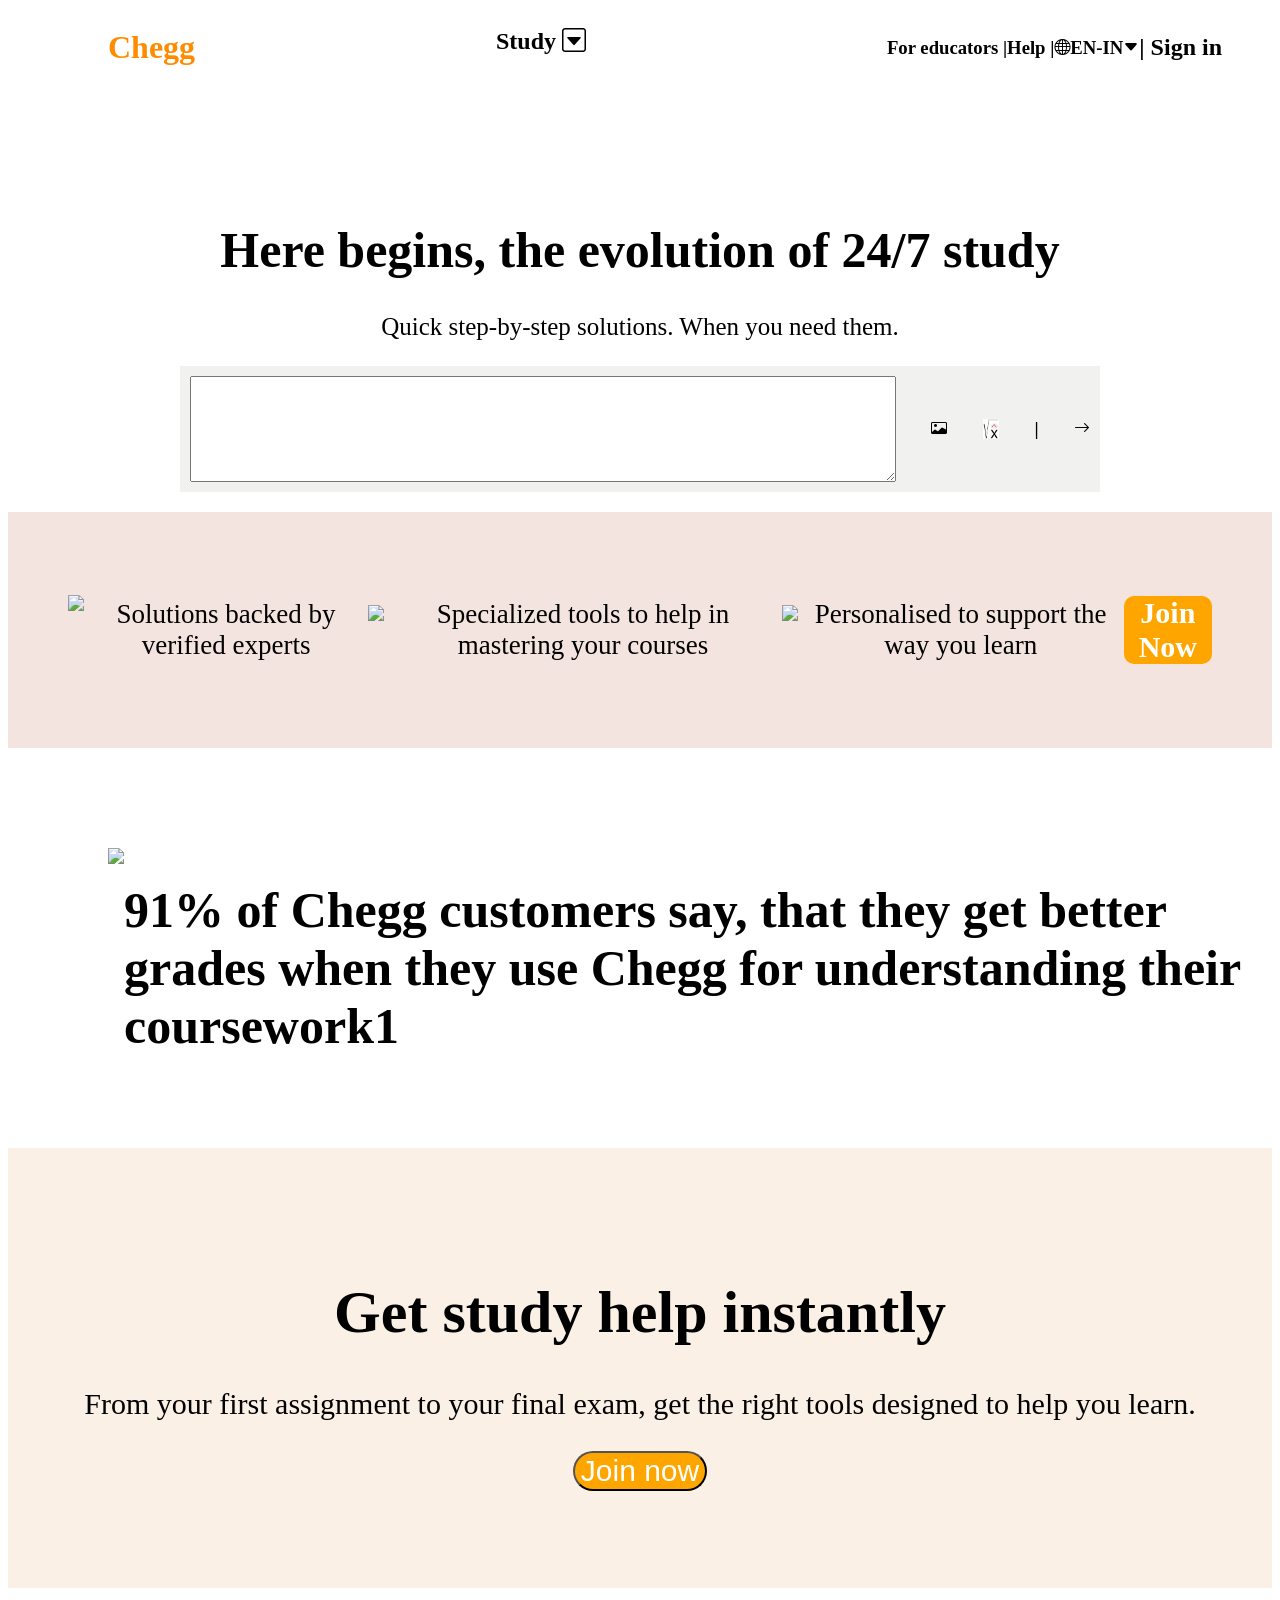
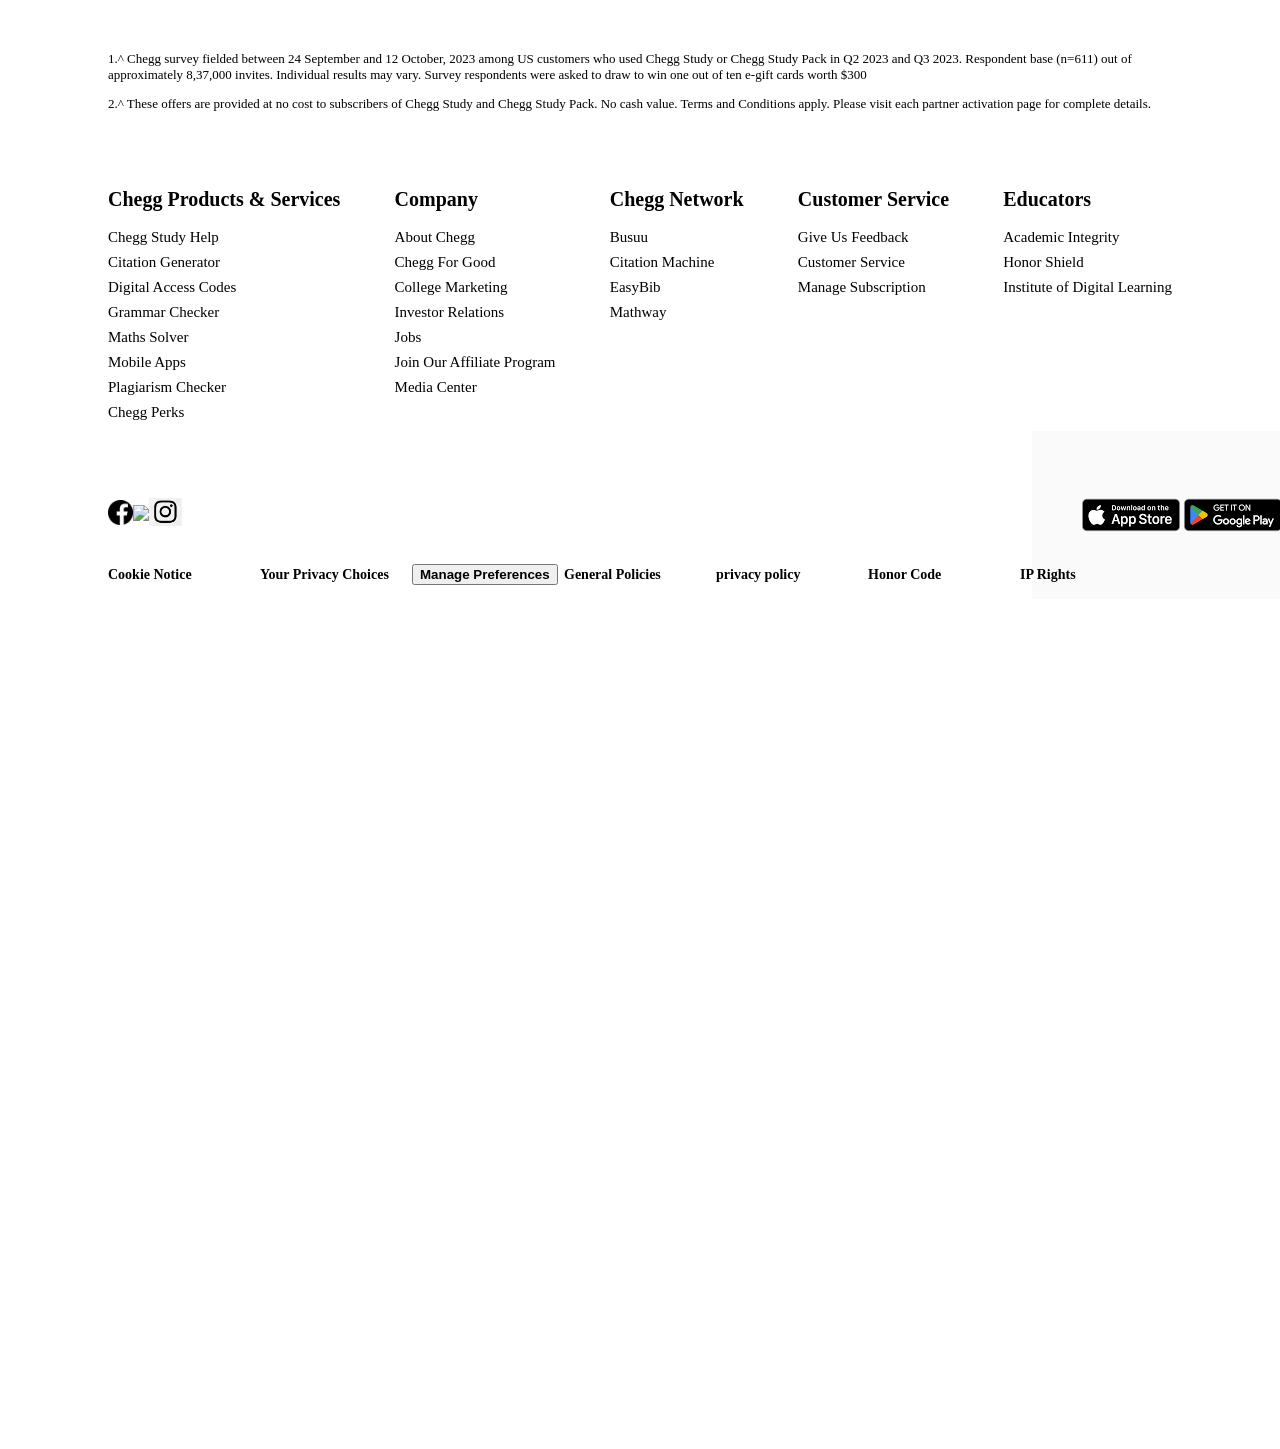
==== chegg.html @ 65d4094f "chegg" ====
<!DOCTYPE html>
<html lang="en">

<head>
    <meta charset="UTF-8">
    <meta name="viewport" content="width=device-width, initial-scale=1.0">
    <title>Document</title>
    <link rel="stylesheet" href="./chegg.css">
</head>

<body>


    <div class="bharu">
        <h1>Chegg</h1>
        <h2>Study <i class="bi bi-caret-down-square"></i></h2>
        <div class="bha">
            <h3>For educators |</h3>
            <h3>Help |</h3>
            <i class="bi bi-globe"></i>
            <h3>EN-IN</h3>
            <i class="bi bi-caret-down-fill"></i>
            <h2>| Sign in</h2>
        </div>
    </div>

    <div class="bharuuu">
        <h1>Here begins, the evolution of 24/7 study</h1>
        <p>Quick step-by-step solutions. When you need them.</p>
    </div>
    <div class="jyo">
        <textarea class="text-area" name="" id=""></textarea>
        <i class="bi bi-card-image"></i>
        <img src="[data-uri]"
            height=20px&width=20px>
        <h3>|</h3>
        <i class="bi bi-arrow-right"></i>
    </div>


    </div>
    <div class="cut">
        <div class="icon-flex">

        </div>
    </div>
    <div class="red">
        <div class="y">
            <img src="https://marketing-assets.chegg.com/ZYPTD8JS/at/qx6fwrkr6xbhjbfnhfzvtt3/0818-SOHPUAE-Icon1dktp-1-updated.png?auto=webp&fit=bounds&optimize=high&width=1000"
                height="70" &width=70 />
            <p>Solutions backed by verified experts</p>
        </div>
        <div class="y">
            <img src="https://marketing-assets.chegg.com/ZYPTD8JS/at/hfcjxsx72wjxsr8gswfb6nnb/0818-SOHPUAE-Icon2dktp-1-updated.png?auto=webp&fit=bounds&optimize=height=100&width=100"
                height="50" &width=50 />
            <p>Specialized tools to help in mastering your courses</p>
        </div>
        <div class="y">
            <img src="https://marketing-assets.chegg.com/ZYPTD8JS/at/f5ff4tzpc4mfgrv3b4bt59/0818-SOHPUAE-Icon3-updated-new.png?auto=webp&fit=bounds&optimize=heigh&width=100"
                height="50" &width=50 />
            <p>Personalised to support the way you learn</p>
        </div>
        <div class="y">
            <h1>Join Now</h1>
        </div>
    </div>
    <div class="rose">
        <img
            src="https://marketing-assets.chegg.com/ZYPTD8JS/at/r8ccjcnrgzct69tmvz5q5sw8/0818-SOHPUAE-StatisticImage.png?auto=webp&fit=bounds&optimize=high&width=800" height="300px" >
        <h1>91% of Chegg customers say, that they get better grades when they use Chegg for understanding their
            coursework1</h1>
    </div>
    <div class="cat">
        <h1>Get study help instantly</h1>
        <p>From your first assignment to your final exam, get the right tools designed to help you learn.</p>
        <button>Join now</button>
    </div>
    <div class="padhu">
        <p>1.^ Chegg survey fielded between 24 September and 12 October, 2023 among US customers who used Chegg
            Study or Chegg Study Pack in Q2 2023 and Q3 2023. Respondent base (n=611) out of approximately 8,37,000
            invites. Individual results may vary. Survey respondents were asked to draw to win one out of ten e-gift
            cards worth $300</p>
        <p>2.^ These offers are provided at no cost to subscribers of Chegg Study and Chegg Study Pack. No cash
            value. Terms and Conditions apply. Please visit each partner activation page for complete details.</p>
    </div>
    <div class="bjpv">
        <div class="ppp">
            <h1>Chegg Products & Services</h1>
            <div class="bb">
                <div class="bb">Chegg Study Help</div>
                <div class="bb">Citation Generator</div>
                <div class="bb">Digital Access Codes</div>
                <div class="bb">Grammar Checker</div>
                <div class="bb">Maths Solver</div>
                <div class="bb">Mobile Apps</div>
                <div class="bb">Plagiarism Checker</div>
                <div class="bb">Chegg Perks</div>
            </div>
        </div>
        <div class="kkk">
            <h1>Company</h1>
            <div class="yc">
                <div class="yc">About Chegg</div>
                <div class="yc">Chegg For Good</div>
                <div class="yc">College Marketing</div>
                <div class="yc">Investor Relations</div>
                <div class="yc">Jobs</div>
                <div class="yc">Join Our Affiliate Program</div>
                <div class="yc">Media Center</div>
            </div>
        </div>
        <div class="bp">
            <h1>Chegg Network</h1>
            <div class="bj">
                <div class="bj">Busuu</div>
                <div class="bj">Citation Machine</div>
                <div class="bj">EasyBib</div>
                <div class="bj">Mathway</div>
            </div>
        </div>
        <div class="sand">
            <h1>Customer Service</h1>
            <div class="rok">
                <div class="rok">Give Us Feedback</div>
                <div class="rok">Customer Service</div>
                <div class="rok">Manage Subscription</div>
            </div>
        </div>
        <div class="animal">
            <h1>Educators</h1>
            <div class="dog">
                <div class="dog">Academic Integrity</div>
                <div class="dog">Honor Shield</div>
                <div class="dog">Institute of Digital Learning</div>
            </div>
        </div>
    </div>
    <div class="hii">
        <div class="ABC">
            <div class="hey">
                <img src="[data-uri]"
                    height=25px>
            </div>
            <div class="hey">
                <img src="https://encrypted-tbn0.gstatic.com/images?q=tbn:ANd9GcTIMQsZyLjen8TaDAENBsk-wDJJlxzKAVxlyA&s"
                    height=35px>
            </div>
            <div class="hey">
                <img src="[data-uri]"
                    height=28px>
            </div>
            <div class="DEF">
                <img
                    src="[data-uri]">
            </div>
        </div>
    </div>
    <div class="uvw">
        <div class="st">
            <h1>Cookie Notice</h1>
        </div>
        <div class="pqr">
            <h1>Your Privacy Choices</h1>
        </div>
        <div class="mno">
            <h1><button><b>Manage Preferences</b></button></h1>

        </div>
        <div class="jkl">
            <h1>General Policies</h1>
        </div>
        <div class="def">
            <h1>privacy policy</h1>
        </div>
        <div class="abc">
            <h1>Honor Code</h1>
        </div>
        <div class="ghi">
            <h1>IP Rights</h1>
        </div>
    </div>
</body>

</html>
---- chegg.css ----
@import url("https://cdn.jsdelivr.net/npm/bootstrap-icons@1.11.3/font/bootstrap-icons.min.css");
.bharu{
    display: flex;
    justify-content: space-between;
    position: sticky;
    top: 0;
}
.bharu>h1{
    color: darkorange;
    padding-left: 100px;
    
}


.text-area{
    width: 700px;
    height: 100px;
}





.bha{
    display: flex;
    justify-content: center;
    align-items: center;
    justify-content: space-between;
    padding-right: 50px;
}

.bharuuu{
    padding-top:100px ;
    text-align: center;
    font-size: 25px;
    
    
}




.jyo{
    width: 900px;
    padding:10px;
    background-color: rgb(241, 241, 240);
    display: flex;
    align-items: center;
    margin:20px auto;
   justify-content: space-between;
   
    
}





.red{
    display: flex;
    width: auto;
    font-size: 27px;
    padding:60px;
    background-color: rgb(243, 228, 223);


    
}
.y{
    text-align: center;
    display: flex;
    align-items: center;
    text-align: center;
    margin-right: 10;

    

}
.y>h1{
    cursor: pointer;
    background-color: orange;
    color: white;
    border-radius: 10px;
    font-size: 30px;
}



.rose{
    font-size: 20px;
    display: flex;
    
}
.rose>img{
    padding-top: 100px;
    padding-left: 100px;
}

.rose>h1{
    padding-top: 100px;
    font-size: 50px;
}

.cat{
    text-align: center;
    background-color:linen;
    height: 350px;
    padding-top: 90px;
    font-size: 30px;
    

}
.cat>button{
    background-color: orange;
    color: white;
    font-size: 30px;
    border-radius: 50px;
}


.padhu{
    font-size: 13px;
    font-style: initial;
    
    padding-left: 100px;
    padding-right: 100px;
    padding-top: 50px;
}

.bjpv{
    font-size: 10px;
    display: flex;
    justify-content: space-between;
    padding-left: 100px;
    padding-right: 100px;
    padding-top: 50px;
}


.ppp{
    font-size:50px;
    font-size: 10px;

}
.bb{
    font-size: 15px;
    align-items: center;
    line-height: 25px;
}
.kkk{
    font-size: 30px;
    font-size: 10px;
}
.yc{
    font-size: 15px;
    line-height: 25px;
}
.bp{
    font-size: 30px;
    font-size: 10px;
}
.bj{
    font-size: 15px;
    line-height: 25px;
}
.sand{
    font-size: 30px;
    font-size: 10px;
}
.rok{
    font-size: 15px;
    line-height: 25px;
}
.animal{
    font-size: 30px;
    font-size: 10px;
}
.dog{
    font-size: 15px;
    line-height: 25px;
}
.hii{
    height: 100px;
    display: flex;
    justify-content: space-between;
}
.ABC{
    align-items: center;
    display: flex;
    padding-top: 80px;
    padding-left: 100px;
    padding-right: 100px;

    
}
.hey{
    font-size: 20px;
    size-adjust: 30px;
    
}
.DEF{
    display: flex;
    padding: 850px;
}
.uvw{
    display: flex;
    justify-content: space-evenly;
    align-items: center;
    padding-top: 30px;
    padding-left: 100px;
    padding-right: 100px;

}

.st{
    font-size: 7px;
    width: 200px;   
    font-style: initial;
}
.pqr{
    font-size: 7px;
    width: 200px;   
    font-style: initial;
}
.mno{
    font-size: 7px;
    width: 200px;   
    font-style: initial;
    border: 10px;
    color: rgba(3, 248, 3, 0.292);
}
.jkl{
    font-size: 7px;
    width: 200px;   
    font-style: initial;
}
.def{
    font-size: 7px;
    width: 200px;   
    font-style: initial;
}
.abc{
    font-size: 7px;
    width: 200px;   
    font-style: initial;
}
.ghi{
    font-size: 7px;
    width: 200px;   
    font-style: initial;
}
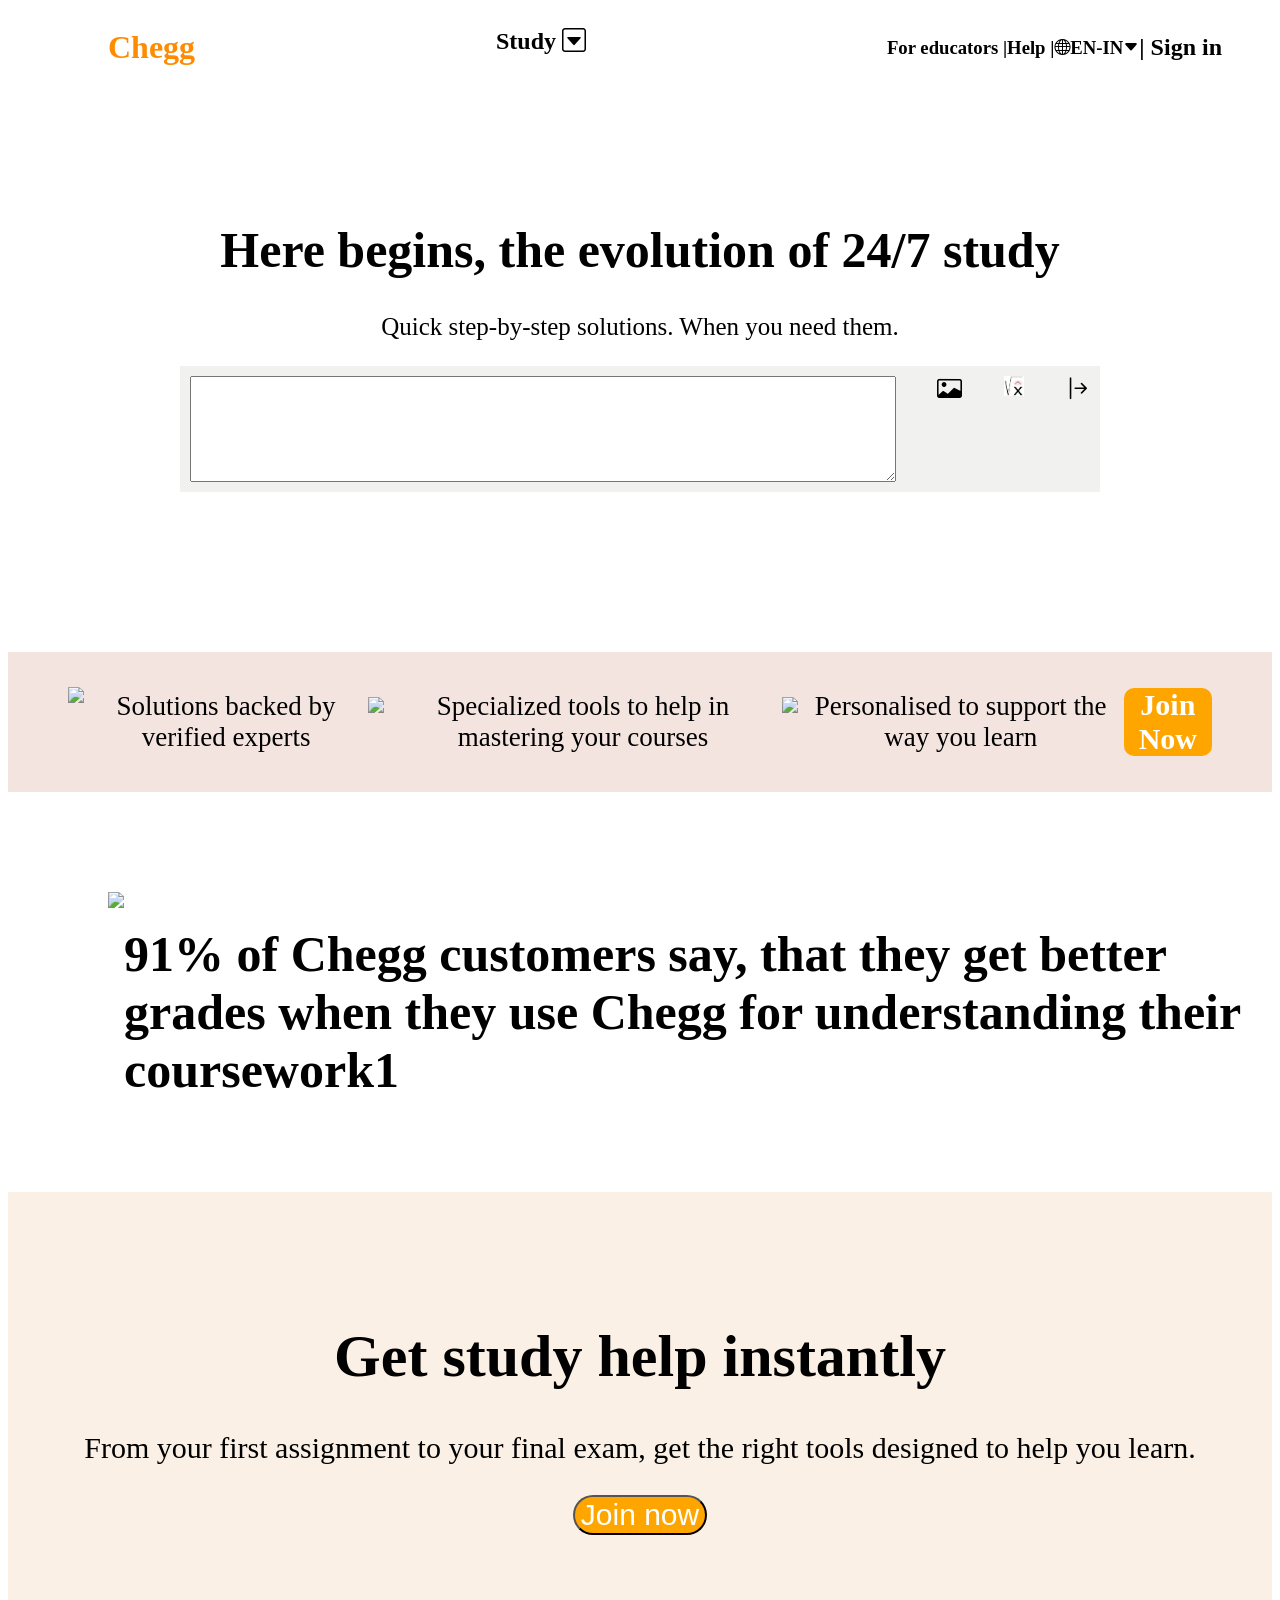
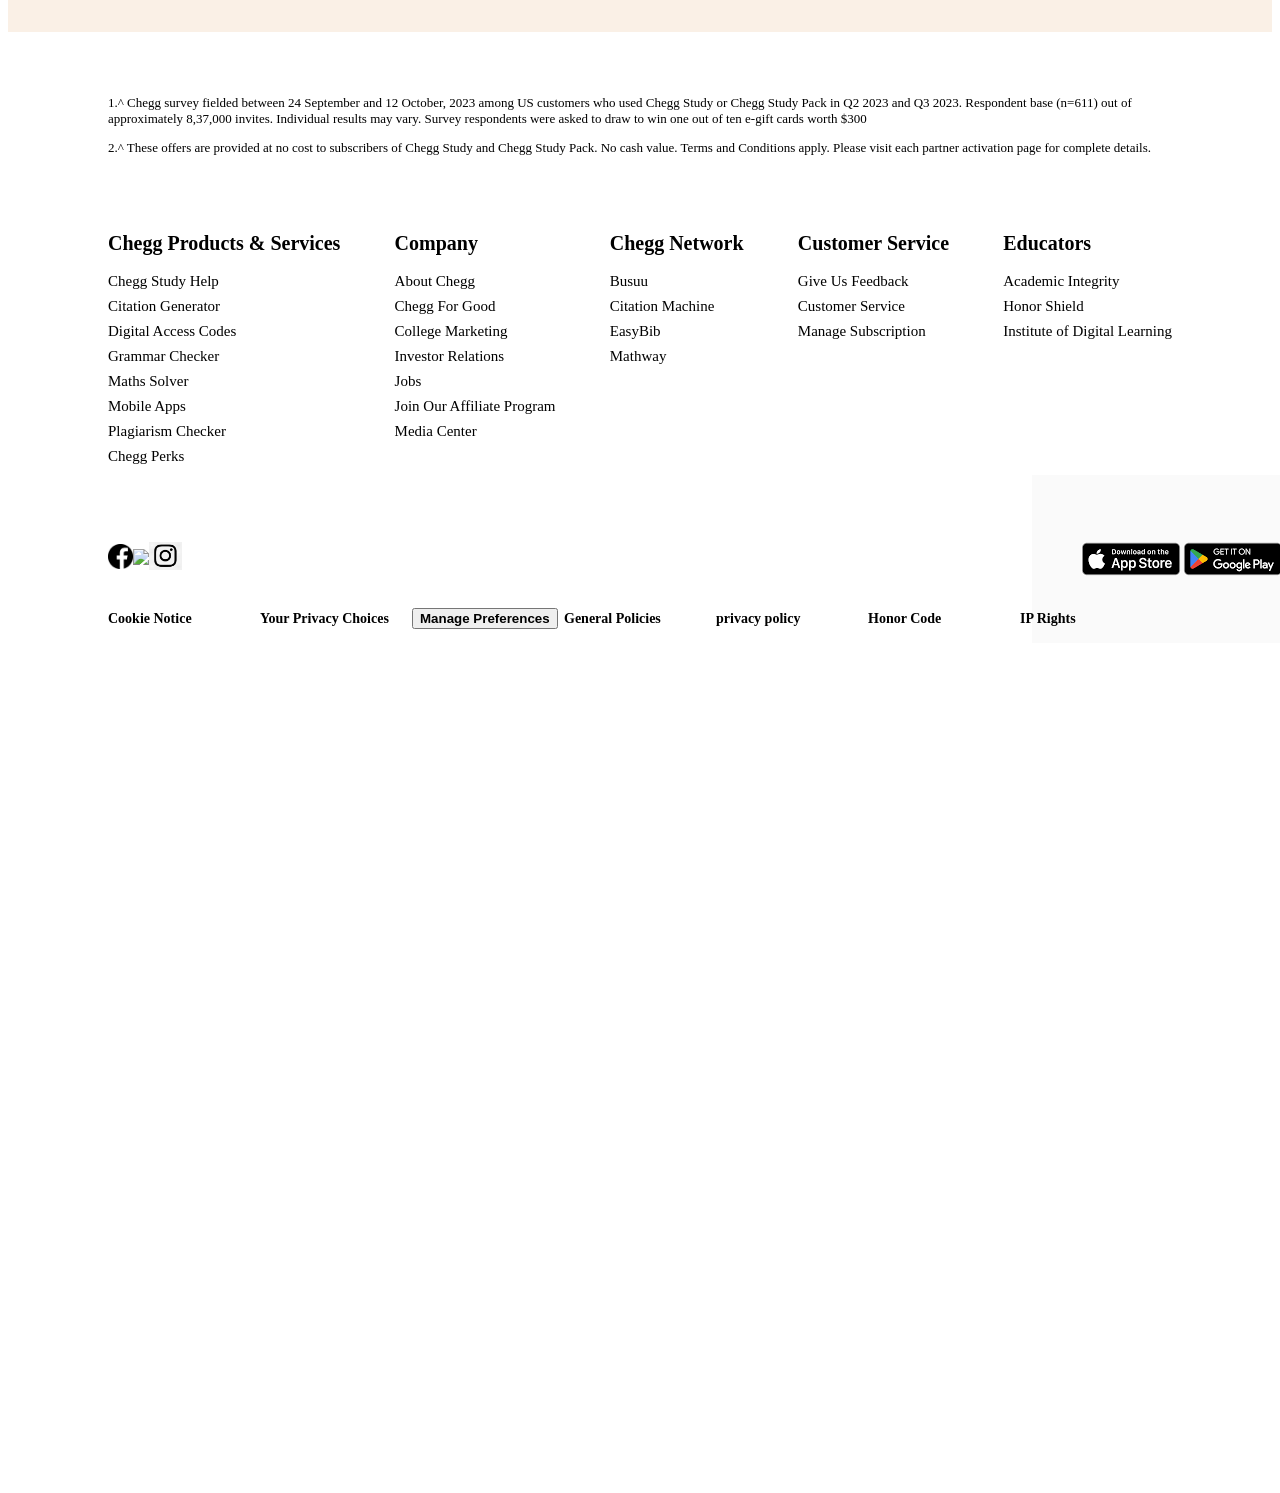
==== commit 62371265: "chegg" ====
--- a/chegg.html
+++ b/chegg.html
@@ -32,18 +32,13 @@
         <textarea class="text-area" name="" id=""></textarea>
         <i class="bi bi-card-image"></i>
         <img src="[data-uri]"
-            height=20px&width=20px>
-        <h3>|</h3>
-        <i class="bi bi-arrow-right"></i>
+            height=20px& width=20px>
+            <i class="bi bi-arrow-bar-right"></i>
     </div>
 
 
     </div>
-    <div class="cut">
-        <div class="icon-flex">
-
-        </div>
-    </div>
+    
     <div class="red">
         <div class="y">
             <img src="https://marketing-assets.chegg.com/ZYPTD8JS/at/qx6fwrkr6xbhjbfnhfzvtt3/0818-SOHPUAE-Icon1dktp-1-updated.png?auto=webp&fit=bounds&optimize=high&width=1000"
--- a/chegg.css
+++ b/chegg.css
@@ -5,6 +5,7 @@
     justify-content: space-between;
     position: sticky;
     top: 0;
+    background-color: white;
 }
 .bharu>h1{
     color: darkorange;
@@ -16,6 +17,9 @@
 .text-area{
     width: 700px;
     height: 100px;
+}
+.text-area>h1{
+    padding-top: 10px;
 }
 
 
@@ -46,12 +50,18 @@
     padding:10px;
     background-color: rgb(241, 241, 240);
     display: flex;
-    align-items: center;
     margin:20px auto;
+    margin-bottom: 160px;
    justify-content: space-between;
+
    
     
 }
+.jyo>i{
+    font-size: 25px;
+}
+
+
 
 
 
@@ -63,6 +73,7 @@
     font-size: 27px;
     padding:60px;
     background-color: rgb(243, 228, 223);
+    height: 20px;
 
 
     
